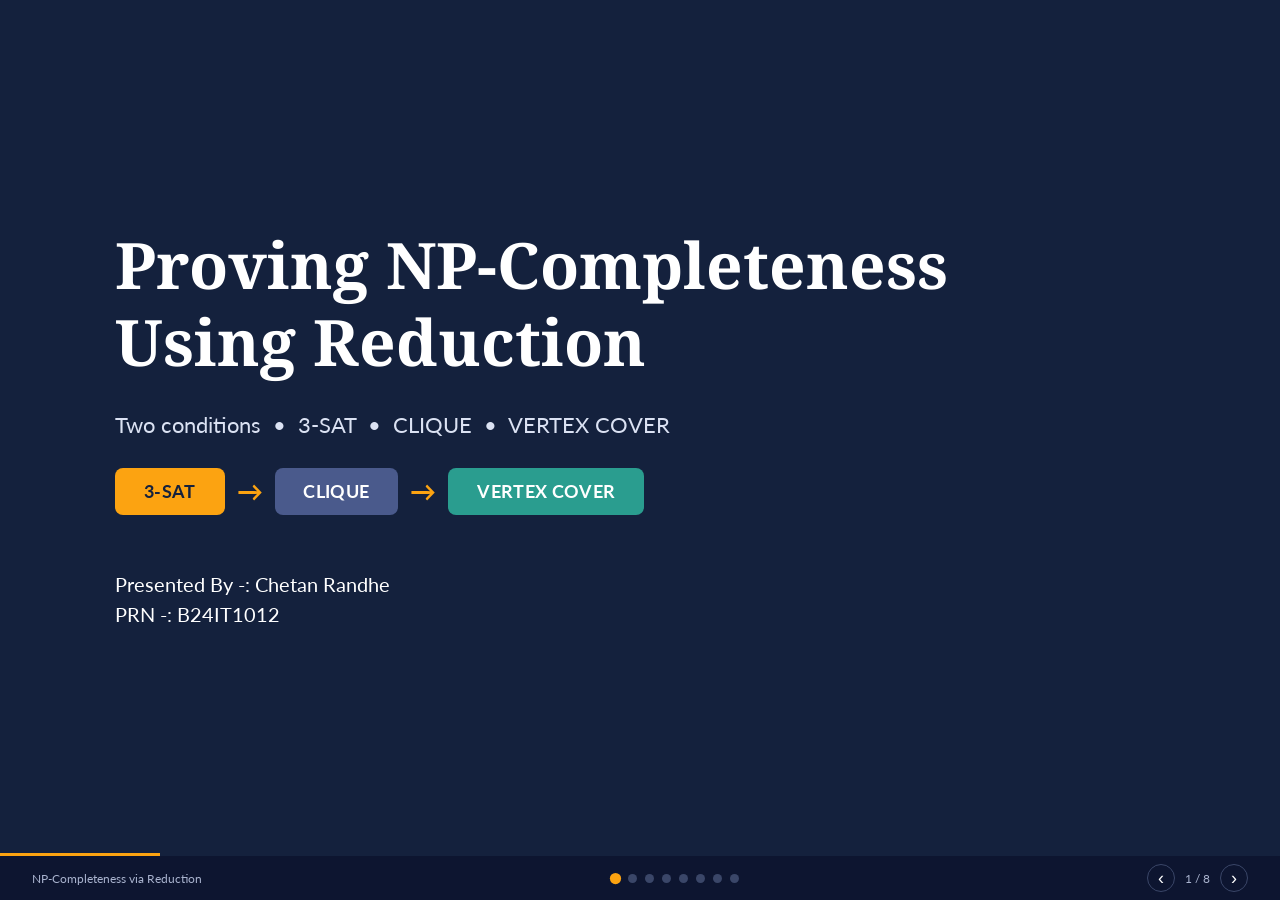
==== index.html @ fbadd4e4 "msg" ====
<!DOCTYPE html>
<html lang="en">
<head>
  <meta charset="UTF-8">
  <meta name="viewport" content="width=device-width, initial-scale=1">
  <title>Proving NP-Completeness Using Reduction</title>
  <link rel="preconnect" href="https://fonts.googleapis.com">
  <link rel="preconnect" href="https://fonts.gstatic.com" crossorigin>
  <link href="https://fonts.googleapis.com/css2?family=Lato:wght@400;700&family=Noto+Serif:wght@700&display=swap" rel="stylesheet">
  <link rel="stylesheet" href="style.css">
</head>
<body>

<div id="deck">

  <!-- 1. Title -->
  <section class="slide dark title-slide active" data-title="Title">
    <h1 class="reveal">Proving NP-Completeness Using Reduction</h1>
    <p class="subtitle reveal">Two conditions &nbsp;•&nbsp; 3-SAT &nbsp;•&nbsp; CLIQUE &nbsp;•&nbsp; VERTEX COVER</p>
    <div class="chain reveal">
      <span class="node n-orange">3-SAT</span><span class="arrow">→</span>
      <span class="node n-slate">CLIQUE</span><span class="arrow">→</span>
      <span class="node n-teal">VERTEX COVER</span>
    </div>
    <p class="presenter reveal">Presented By -: Chetan Randhe<br>PRN -: B24IT1012</p>
  </section>

  <!-- 2. Basics -->
  <section class="slide" data-title="P, NP, NPC">
    <h2 class="reveal">The Basics: P, NP and NP-Complete</h2>
    <div class="cards three">
      <article class="card reveal">
        <span class="badge">P</span>
        <h3>P</h3>
        <p>Problems we can solve quickly (in polynomial time).</p>
        <em>Example: sorting a list</em>
      </article>
      <article class="card reveal">
        <span class="badge">NP</span>
        <h3>NP</h3>
        <p>Problems where a given answer can be checked quickly.</p>
        <em>Example: Sudoku, 3-SAT</em>
      </article>
      <article class="card card-dark reveal">
        <span class="badge badge-orange">NPC</span>
        <h3>NP-Complete</h3>
        <p>The hardest problems in NP. Solve one quickly and you can solve all of NP quickly.</p>
        <em class="orange">Example: CLIQUE</em>
      </article>
    </div>
    <div class="banner reveal"><strong>Every problem in P is also in NP.</strong> Whether P = NP is still an open question.</div>
  </section>

  <!-- 3. Two conditions -->
  <section class="slide" data-title="Two Conditions">
    <h2 class="reveal">Two Conditions for NP-Completeness</h2>
    <div class="equation reveal">
      <span class="pill p-navy">In NP</span><span class="op">+</span>
      <span class="pill p-navy">NP-Hard</span><span class="op">=</span>
      <span class="pill p-orange">NP-Complete</span>
    </div>
    <div class="cards two">
      <article class="card reveal">
        <div class="card-head"><span class="num">1</span><h3>Condition 1: It is in NP</h3></div>
        <p>A proposed answer (a certificate) can be checked in polynomial time.</p>
        <em>CLIQUE: check that the chosen vertices are all connected to each other.</em>
      </article>
      <article class="card reveal">
        <div class="card-head"><span class="num">2</span><h3>Condition 2: It is NP-Hard</h3></div>
        <p>Every problem in NP can be reduced to it in polynomial time.</p>
        <em>In practice: reduce one known NP-complete problem to it.</em>
      </article>
    </div>
  </section>

  <!-- 4. How to prove -->
  <section class="slide" data-title="How to Prove It">
    <h2 class="reveal">How to Prove It Using Reduction</h2>
    <div class="cards four">
      <article class="card reveal"><span class="num dark-num">1</span><h3>Show B is in NP</h3><p>Show a solution can be verified in polynomial time.</p></article>
      <article class="card reveal"><span class="num dark-num">2</span><h3>Pick a known problem A</h3><p>Choose a problem A already known to be NP-complete.</p></article>
      <article class="card reveal"><span class="num dark-num">3</span><h3>Build the reduction</h3><p>Convert any instance of A into an instance of B, in polynomial time.</p></article>
      <article class="card reveal"><span class="num dark-num">4</span><h3>Prove YES = YES</h3><p>A says YES exactly when B says YES.</p></article>
    </div>
    <div class="banner dark-banner reveal"><strong class="orange">Why it works:</strong> if B were easy, A would be easy too. But A is hard, so B must be hard.</div>
  </section>

  <!-- 5. 3-SAT -> CLIQUE -->
  <section class="slide" data-title="3-SAT → CLIQUE">
    <h2 class="reveal">Example 1: 3-SAT → CLIQUE</h2>
    <div class="split">
      <ol class="steps">
        <li class="reveal"><span class="num">1</span><p><strong>Make vertices.</strong> Every literal in every clause becomes a vertex.</p></li>
        <li class="reveal"><span class="num">2</span><p><strong>Add edges.</strong> Join two vertices if they are in different clauses and are not opposites (x and ¬x).</p></li>
        <li class="reveal"><span class="num">3</span><p><strong>Result.</strong> The formula is satisfiable exactly when the graph has a clique of size k (k = number of clauses).</p></li>
      </ol>
      <div class="panel reveal">
        <p class="formula">(x ∨ y ∨ z) ∧ (¬x ∨ y ∨ ¬z), so k = 2</p>
        <svg viewBox="0 0 360 290" class="graph" role="img" aria-label="Graph for the 3-SAT to CLIQUE reduction">
          <text x="80"  y="18" class="lbl">Clause 1</text>
          <text x="280" y="18" class="lbl">Clause 2</text>
          <!-- edges: different clauses, not opposites -->
          <g class="edges">
            <line class="edge" x1="80" y1="55"  x2="280" y2="145"/> <!-- x - y -->
            <line class="edge" x1="80" y1="55"  x2="280" y2="235"/> <!-- x - ¬z -->
            <line class="edge" x1="80" y1="145" x2="280" y2="55"/>  <!-- y - ¬x -->
            <line class="edge" x1="80" y1="145" x2="280" y2="235"/> <!-- y - ¬z -->
            <line class="edge" x1="80" y1="235" x2="280" y2="55"/>  <!-- z - ¬x -->
            <line class="edge" x1="80" y1="235" x2="280" y2="145"/> <!-- z - y -->
            <line class="edge hl" x1="80" y1="145" x2="280" y2="145"/> <!-- y - y -->
          </g>
          <g class="verts">
            <circle cx="80"  cy="55"  r="17" class="v"/><text x="80"  y="60"  class="vt">x</text>
            <circle cx="80"  cy="145" r="17" class="v vy"/><text x="80"  y="150" class="vt">y</text>
            <circle cx="80"  cy="235" r="17" class="v"/><text x="80"  y="240" class="vt">z</text>
            <circle cx="280" cy="55"  r="17" class="v"/><text x="280" y="60"  class="vt">¬x</text>
            <circle cx="280" cy="145" r="17" class="v vy"/><text x="280" y="150" class="vt">y</text>
            <circle cx="280" cy="235" r="17" class="v"/><text x="280" y="240" class="vt">¬z</text>
          </g>
        </svg>
        <p class="caption">The y–y edge is a 2-clique: set y = TRUE and both clauses are satisfied.</p>
      </div>
    </div>
  </section>

  <!-- 6. CLIQUE -> VERTEX COVER -->
  <section class="slide" data-title="CLIQUE → VERTEX COVER">
    <h2 class="reveal">Example 2: CLIQUE → VERTEX COVER</h2>
    <div class="split">
      <div class="left-col">
        <ol class="steps">
          <li class="reveal"><span class="num">1</span><p><strong>Start.</strong> Graph G with n vertices; we look for a clique of size k.</p></li>
          <li class="reveal"><span class="num">2</span><p><strong>Build G′.</strong> The complement: join two vertices exactly when G did not.</p></li>
          <li class="reveal"><span class="num">3</span><p><strong>Result.</strong> G has a k-clique exactly when G′ has a vertex cover of size n − k.</p></li>
        </ol>
        <div class="banner dark-banner reveal"><strong class="orange">Why:</strong> G′ has no edge inside the clique, so the other n − k vertices touch every edge.</div>
      </div>
      <div class="graphs reveal">
        <div class="panel">
          <h4>Graph G</h4>
          <svg viewBox="0 0 200 200" class="graph small" role="img" aria-label="Graph G">
            <g class="edges">
              <line class="edge hl" x1="50"  y1="50"  x2="150" y2="50"/>
              <line class="edge hl" x1="50"  y1="50"  x2="50"  y2="150"/>
              <line class="edge hl" x1="150" y1="50"  x2="50"  y2="150"/>
            </g>
            <circle cx="50"  cy="50"  r="16" class="v vy"/><text x="50"  y="55"  class="vt">A</text>
            <circle cx="150" cy="50"  r="16" class="v vy"/><text x="150" y="55"  class="vt">B</text>
            <circle cx="50"  cy="150" r="16" class="v vy"/><text x="50"  y="155" class="vt">C</text>
            <circle cx="150" cy="150" r="16" class="v"/><text x="150" y="155" class="vt">D</text>
          </svg>
          <p class="caption">Clique {A, B, C}<br>k = 3</p>
        </div>
        <div class="panel">
          <h4>Complement G′</h4>
          <svg viewBox="0 0 200 200" class="graph small" role="img" aria-label="Complement graph G prime">
            <g class="edges">
              <line class="edge" x1="150" y1="150" x2="50"  y2="50"/>
              <line class="edge" x1="150" y1="150" x2="150" y2="50"/>
              <line class="edge" x1="150" y1="150" x2="50"  y2="150"/>
            </g>
            <circle cx="50"  cy="50"  r="16" class="v"/><text x="50"  y="55"  class="vt">A</text>
            <circle cx="150" cy="50"  r="16" class="v"/><text x="150" y="55"  class="vt">B</text>
            <circle cx="50"  cy="150" r="16" class="v"/><text x="50"  y="155" class="vt">C</text>
            <circle cx="150" cy="150" r="16" class="v vy"/><text x="150" y="155" class="vt">D</text>
          </svg>
          <p class="caption">Vertex cover {D}<br>n − k = 4 − 3 = 1</p>
        </div>
      </div>
    </div>
  </section>

  <!-- 7. Takeaways -->
  <section class="slide dark" data-title="Key Takeaways">
    <h2 class="reveal">Key Takeaways</h2>
    <div class="chain big reveal">
      <span class="node n-gray">SAT</span><span class="arrow">→</span>
      <span class="node n-orange">3-SAT</span><span class="arrow">→</span>
      <span class="node n-slate">CLIQUE</span><span class="arrow">→</span>
      <span class="node n-teal">VERTEX COVER</span>
    </div>
    <p class="muted reveal">Each arrow means “reduces in polynomial time to”. SAT was the first NP-complete problem (Cook–Levin).</p>
    <div class="cards three">
      <article class="card card-navy reveal"><div class="card-head"><span class="num">1</span><h3>Check Condition 1</h3></div><p>Show a given solution can be verified quickly (it is in NP).</p></article>
      <article class="card card-navy reveal"><div class="card-head"><span class="num">2</span><h3>Reduce from a known problem</h3></div><p>Start from a known NP-complete problem such as 3-SAT.</p></article>
      <article class="card card-navy reveal"><div class="card-head"><span class="num">3</span><h3>Keep the answers matching</h3></div><p>The conversion must be fast, and YES must map to YES, NO to NO.</p></article>
    </div>
  </section>

  <!-- 8. Thank You -->
  <section class="slide dark thank-you-slide" data-title="Thank You">
    <div class="thank-you-container">
      <div class="thank-you-header">
        <span class="badge badge-orange reveal">Questions &amp; Discussion</span>
        <h1 class="reveal">Thank You!</h1>
        <p class="subtitle reveal">Any questions on NP-Completeness, Reductions, or Complexity Classes?</p>
      </div>

      <div class="cards two thank-you-cards">
        <article class="card card-navy reveal">
          <div class="card-head">
            <span class="num">✓</span>
            <h3>Summary of Reductions</h3>
          </div>
          <p>We demonstrated polynomial-time reductions establishing hardness across problems:</p>
          <div class="chain reveal thank-you-chain">
            <span class="node n-orange">3-SAT</span><span class="arrow">→</span>
            <span class="node n-slate">CLIQUE</span><span class="arrow">→</span>
            <span class="node n-teal">VERTEX COVER</span>
          </div>
          <p class="caption muted" style="margin-top:4px;">Cook–Levin proved SAT is NP-Complete; subsequent reductions propagate NP-Completeness.</p>
        </article>

        <article class="card card-navy reveal">
          <div class="card-head">
            <span class="num dark-num">👤</span>
            <h3>Presenter Details</h3>
          </div>
          <div class="presenter-info">
            <p><strong>Chetan Randhe</strong></p>
            <p class="muted">PRN: <span class="highlight-text">B24IT1012</span></p>
            <p class="muted">Topic: <span class="highlight-text">Theory of Computation</span></p>
          </div>
          <div class="action-row">
            <button id="restart-btn" class="btn-restart" title="Go back to the first slide">
              <span>↺</span> Replay Presentation
            </button>
          </div>
        </article>
      </div>

      <div class="banner dark-banner thank-you-banner reveal">
        <strong class="orange">★ The Million-Dollar Question:</strong> Does <strong>P = NP</strong>? Unresolved since 1971 — proving or disproving it earns the Clay Mathematics Millennium Prize.
      </div>
    </div>
  </section>

</div>

<footer id="hud">
  <span class="foot-title">NP-Completeness via Reduction</span>
  <div id="dots"></div>
  <div class="controls">
    <button id="prev" aria-label="Previous slide">‹</button>
    <span id="counter">1 / 8</span>
    <button id="next" aria-label="Next slide">›</button>
  </div>
</footer>
<div id="progress"><i></i></div>

<script src="script.js"></script>
</body>
</html>
---- style.css ----
:root{
  --navy:#14213D; --ink:#1B1F2E; --orange:#FCA311; --slate:#4A5A8C;
  --teal:#2A9D8F; --gray:#6C757D; --paper:#FFFFFF; --mist:#EEF1F7; --line:#D9DEEA;
  --serif:'Noto Serif', Cambria, Georgia, serif;
  --sans:'Lato', Calibri, Arial, sans-serif;
}
*{box-sizing:border-box;margin:0;padding:0}
html,body{height:100%;overflow:hidden;background:#0d1530;font-family:var(--sans);color:var(--ink)}

/* ---------- Deck ---------- */
#deck{position:fixed;inset:0 0 44px 0}
.slide{
  position:absolute;inset:0;padding:clamp(20px,4.5vh,56px) clamp(20px,6vw,96px);
  display:flex;flex-direction:column;justify-content:center;gap:clamp(14px,3vh,30px);
  background:var(--paper);overflow-y:auto;
  opacity:0;visibility:hidden;transform:translateX(24px);
  transition:opacity .45s ease, transform .45s ease, visibility 0s .45s;
}
.slide.active{opacity:1;visibility:visible;transform:none;transition:opacity .45s ease, transform .45s ease}
.slide.past{transform:translateX(-24px)}
.slide.dark{background:var(--navy);color:#fff}

h1,h2,h3,h4{font-family:var(--serif);color:var(--navy);line-height:1.2}
.dark h1,.dark h2,.dark h3{color:#fff}
h2{font-size:clamp(24px,4vw,40px)}
h3{font-size:clamp(15px,1.7vw,20px);font-family:var(--sans);font-weight:700}
p{font-size:clamp(13px,1.5vw,18px);line-height:1.5}
em{font-size:clamp(12px,1.3vw,16px);color:var(--gray)}
.orange{color:var(--orange)!important}
.muted{color:#aab4cf;font-size:clamp(12px,1.3vw,16px)}

/* ---------- Title slide ---------- */
.title-slide{justify-content:center;padding-left:clamp(24px,9vw,140px)}
.title-slide h1{font-size:clamp(30px,5.4vw,64px);color:#fff;max-width:14em}
.subtitle{color:#dbe2f3;font-size:clamp(14px,1.8vw,22px)}
.presenter{margin-top:clamp(8px,3vh,36px);font-size:clamp(14px,1.6vw,20px);color:#fff}

/* ---------- Chain (flow chart) ---------- */
.chain{display:flex;align-items:center;flex-wrap:wrap;gap:12px}
.node{
  padding:.7em 1.6em;border-radius:8px;font-weight:700;color:#fff;
  font-size:clamp(13px,1.5vw,18px);letter-spacing:.02em;
  animation:nodeGlow 6s ease-in-out infinite;
}
.n-orange{background:var(--orange);color:var(--navy)}
.n-slate{background:var(--slate)}
.n-teal{background:var(--teal)}
.n-gray{background:#8d97a8;color:var(--navy)}
.chain .node:nth-of-type(2){animation-delay:2s}
.chain .node:nth-of-type(3){animation-delay:4s}
.chain .node:nth-of-type(4){animation-delay:6s}
.arrow{color:var(--orange);font-size:1.6em;font-weight:700;display:inline-block;animation:arrowNudge 2.4s ease-in-out infinite}
.chain.big .node{padding:.8em 2em}
@keyframes nodeGlow{0%,70%,100%{box-shadow:0 0 0 0 rgba(252,163,17,0)}85%{box-shadow:0 0 0 6px rgba(252,163,17,.28)}}
@keyframes arrowNudge{0%,100%{transform:translateX(0)}50%{transform:translateX(5px)}}

/* ---------- Cards ---------- */
.cards{display:grid;gap:clamp(12px,1.8vw,24px)}
.cards.three{grid-template-columns:repeat(3,1fr)}
.cards.two{grid-template-columns:repeat(2,1fr)}
.cards.four{grid-template-columns:repeat(4,1fr)}
.card{
  background:var(--mist);border-radius:12px;padding:clamp(14px,2vw,26px);
  display:flex;flex-direction:column;gap:10px;box-shadow:0 2px 6px rgba(20,33,61,.08);
}
.card-dark{background:var(--navy);color:#fff}
.card-dark h3{color:#fff}.card-dark em{color:var(--orange)}
.card-navy{background:#1F3159;color:#fff}
.card-navy h3{color:#fff}
.card-head{display:flex;align-items:center;gap:12px}
.badge,.num{
  flex:none;display:inline-grid;place-items:center;border-radius:50%;
  background:var(--navy);color:#fff;font-weight:700;
  width:clamp(34px,3.4vw,44px);height:clamp(34px,3.4vw,44px);font-size:clamp(12px,1.3vw,16px)
}
.badge-orange,.num{background:var(--orange);color:var(--navy)}
.dark-num{background:var(--navy);color:#fff}
.banner{
  background:var(--mist);border-radius:10px;padding:clamp(12px,1.8vw,20px) clamp(14px,2vw,26px);
  font-size:clamp(13px,1.5vw,18px);line-height:1.5
}
.dark-banner{background:var(--navy);color:#fff}

/* ---------- Equation ---------- */
.equation{display:flex;align-items:center;justify-content:center;flex-wrap:wrap;gap:clamp(8px,1.6vw,20px)}
.pill{padding:.7em 2em;border-radius:8px;font-weight:700;font-size:clamp(14px,1.8vw,22px)}
.p-navy{background:var(--navy);color:#fff}
.p-orange{background:var(--orange);color:var(--navy)}
.op{color:var(--orange);font-size:clamp(22px,3vw,36px);font-weight:700}

/* ---------- Split layout / steps ---------- */
.split{display:grid;grid-template-columns:1fr 1.05fr;gap:clamp(16px,3vw,44px);align-items:center}
.left-col{display:flex;flex-direction:column;gap:clamp(12px,2.4vh,22px)}
.steps{list-style:none;display:flex;flex-direction:column;gap:clamp(14px,3vh,28px)}
.steps li{display:flex;gap:14px;align-items:flex-start}
.steps p strong{color:var(--navy)}

/* ---------- Panels & graphs ---------- */
.panel{background:var(--mist);border-radius:12px;padding:clamp(12px,1.6vw,20px);text-align:center;box-shadow:0 2px 6px rgba(20,33,61,.08)}
.panel h4{font-size:clamp(14px,1.6vw,19px);margin-bottom:6px}
.formula{font-weight:700;color:var(--navy);margin-bottom:6px;font-size:clamp(12px,1.35vw,16px)}
.caption{font-size:clamp(11px,1.2vw,14px);color:var(--ink);margin-top:6px}
.graphs{display:grid;grid-template-columns:1fr 1fr;gap:clamp(10px,1.6vw,20px)}
.graph{width:100%;height:auto;max-height:42vh}
.graph.small{max-height:30vh}
.lbl{fill:var(--gray);font-size:13px;text-anchor:middle;font-family:var(--sans)}
.vt{fill:#fff;font-size:15px;font-weight:700;text-anchor:middle;font-family:var(--sans)}
.v{fill:var(--navy)}
.v.vy{fill:var(--orange)}
.vy + .vt{fill:var(--navy)}
.edge{stroke:#9aa5bd;stroke-width:1.6;fill:none}
.edge.hl{stroke:var(--orange);stroke-width:3.2}

/* Graph animation: edges draw once when a slide becomes active, then the key edge softly pulses */
.edge{stroke-dasharray:var(--len,400);stroke-dashoffset:var(--len,400)}
.slide.active .edge{animation:drawEdge .9s ease forwards;animation-delay:calc(.35s + var(--i,0) * .1s)}
.slide.active .edge.hl{animation:drawEdge .9s ease forwards, pulseEdge 3s ease-in-out 1.8s infinite;animation-delay:calc(.35s + var(--i,0) * .1s), 1.8s}
@keyframes drawEdge{to{stroke-dashoffset:0}}
@keyframes pulseEdge{0%,100%{opacity:1}50%{opacity:.55}}
.v{transform-box:fill-box;transform-origin:center}
.slide.active .v.vy{animation:vtxPulse 3s ease-in-out 1.8s infinite}
@keyframes vtxPulse{0%,100%{transform:scale(1)}50%{transform:scale(1.1)}}

/* ---------- Reveal animation ---------- */
.reveal{opacity:0;transform:translateY(12px)}
.slide.active .reveal{animation:rise .55s ease forwards;animation-delay:calc(.12s + var(--r,0) * .1s)}
@keyframes rise{to{opacity:1;transform:none}}

/* ---------- HUD ---------- */
#hud{
  position:fixed;left:0;right:0;bottom:0;height:44px;display:flex;align-items:center;justify-content:space-between;
  padding:0 clamp(12px,3vw,32px);background:#0d1530;color:#aab4cf;font-size:12px;z-index:10
}
#dots{display:flex;gap:8px}
#dots button{width:9px;height:9px;border-radius:50%;border:0;background:#3a4668;cursor:pointer;padding:0;transition:background .2s,transform .2s}
#dots button.on{background:var(--orange);transform:scale(1.25)}
.controls{display:flex;align-items:center;gap:10px}
.controls button{
  width:28px;height:28px;border-radius:50%;border:1px solid #3a4668;background:transparent;color:#fff;
  font-size:18px;line-height:1;cursor:pointer;transition:background .2s
}
.controls button:hover{background:#26335a}
#progress{position:fixed;left:0;right:0;bottom:44px;height:3px;background:transparent;z-index:11}
#progress i{display:block;height:100%;width:0;background:var(--orange);transition:width .4s ease}

/* ---------- Thank You slide ---------- */
.thank-you-slide {
  justify-content: center;
}
.thank-you-container {
  display: flex;
  flex-direction: column;
  gap: clamp(14px, 2.5vh, 26px);
  max-width: 1040px;
  width: 100%;
  margin: 0 auto;
}
.thank-you-header {
  display: flex;
  flex-direction: column;
  gap: 8px;
}
.thank-you-header .badge {
  width: auto;
  height: auto;
  border-radius: 999px;
  padding: 6px 16px;
  font-size: clamp(11px, 1.1vw, 13px);
  letter-spacing: .06em;
  text-transform: uppercase;
  font-family: var(--sans);
  align-self: flex-start;
}
.thank-you-header h1 {
  font-size: clamp(34px, 5.5vw, 64px);
  color: #fff;
  line-height: 1.1;
}
.thank-you-chain {
  margin: 6px 0;
}
.thank-you-chain .node {
  padding: .45em 1.2em;
  font-size: clamp(12px, 1.2vw, 15px);
}
.thank-you-chain .arrow {
  font-size: 1.2em;
}
.presenter-info {
  display: flex;
  flex-direction: column;
  gap: 6px;
  margin-top: 4px;
}
.highlight-text {
  color: #fff;
  font-weight: 700;
}
.action-row {
  margin-top: auto;
  padding-top: 10px;
}
.btn-restart {
  background: var(--orange);
  color: var(--navy);
  border: none;
  border-radius: 8px;
  padding: 10px 22px;
  font-size: clamp(13px, 1.3vw, 15px);
  font-weight: 700;
  font-family: var(--sans);
  cursor: pointer;
  display: inline-flex;
  align-items: center;
  gap: 8px;
  transition: transform .2s ease, background .2s ease, box-shadow .2s ease;
}
.btn-restart:hover {
  background: #ffb833;
  transform: translateY(-2px);
  box-shadow: 0 4px 14px rgba(252, 163, 17, .38);
}
.btn-restart:active {
  transform: translateY(0);
}
.thank-you-banner {
  border: 1px solid rgba(252, 163, 17, .3);
  background: #172442;
}

/* ---------- Responsive ---------- */
@media (max-width:860px){
  .cards.three,.cards.two,.split{grid-template-columns:1fr}
  .cards.four{grid-template-columns:1fr 1fr}
  .foot-title{display:none}
  #hud{justify-content:space-between}
}
@media (max-width:520px){
  .cards.four,.graphs{grid-template-columns:1fr}
}

/* ---------- Reduced motion ---------- */
@media (prefers-reduced-motion:reduce){
  *,*::before,*::after{animation:none!important;transition:none!important}
  .reveal{opacity:1;transform:none}
  .edge{stroke-dashoffset:0}
}
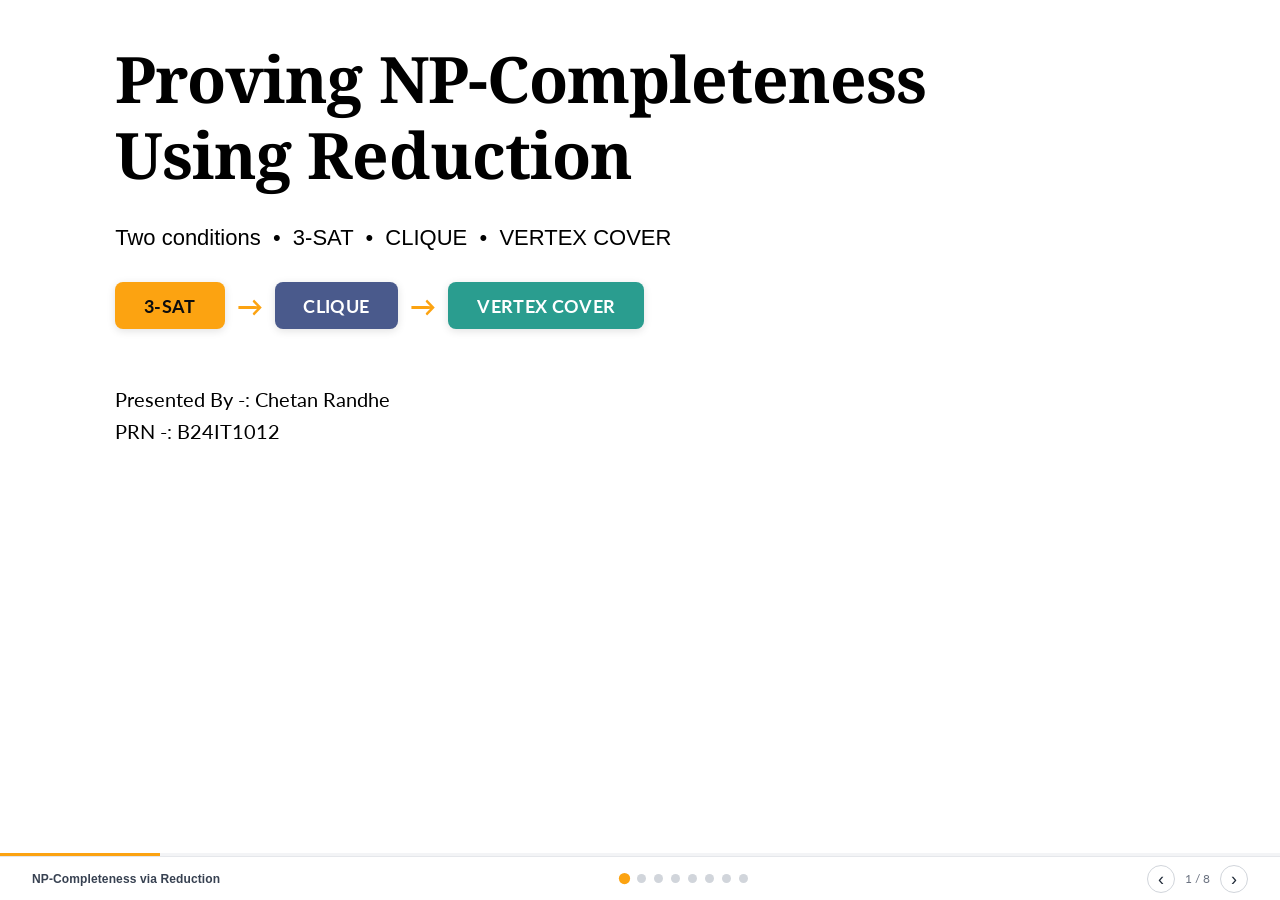
==== commit 98fbf104: "msg" ====
--- a/index.html
+++ b/index.html
@@ -14,7 +14,7 @@
 <div id="deck">
 
   <!-- 1. Title -->
-  <section class="slide dark title-slide active" data-title="Title">
+  <section class="slide title-slide active" data-title="Title">
     <h1 class="reveal">Proving NP-Completeness Using Reduction</h1>
     <p class="subtitle reveal">Two conditions &nbsp;•&nbsp; 3-SAT &nbsp;•&nbsp; CLIQUE &nbsp;•&nbsp; VERTEX COVER</p>
     <div class="chain reveal">
@@ -171,7 +171,7 @@
   </section>
 
   <!-- 7. Takeaways -->
-  <section class="slide dark" data-title="Key Takeaways">
+  <section class="slide" data-title="Key Takeaways">
     <h2 class="reveal">Key Takeaways</h2>
     <div class="chain big reveal">
       <span class="node n-gray">SAT</span><span class="arrow">→</span>
@@ -181,58 +181,15 @@
     </div>
     <p class="muted reveal">Each arrow means “reduces in polynomial time to”. SAT was the first NP-complete problem (Cook–Levin).</p>
     <div class="cards three">
-      <article class="card card-navy reveal"><div class="card-head"><span class="num">1</span><h3>Check Condition 1</h3></div><p>Show a given solution can be verified quickly (it is in NP).</p></article>
-      <article class="card card-navy reveal"><div class="card-head"><span class="num">2</span><h3>Reduce from a known problem</h3></div><p>Start from a known NP-complete problem such as 3-SAT.</p></article>
-      <article class="card card-navy reveal"><div class="card-head"><span class="num">3</span><h3>Keep the answers matching</h3></div><p>The conversion must be fast, and YES must map to YES, NO to NO.</p></article>
+      <article class="card reveal"><div class="card-head"><span class="num dark-num">1</span><h3>Check Condition 1</h3></div><p>Show a given solution can be verified quickly (it is in NP).</p></article>
+      <article class="card reveal"><div class="card-head"><span class="num dark-num">2</span><h3>Reduce from a known problem</h3></div><p>Start from a known NP-complete problem such as 3-SAT.</p></article>
+      <article class="card reveal"><div class="card-head"><span class="num dark-num">3</span><h3>Keep the answers matching</h3></div><p>The conversion must be fast, and YES must map to YES, NO to NO.</p></article>
     </div>
   </section>
 
   <!-- 8. Thank You -->
-  <section class="slide dark thank-you-slide" data-title="Thank You">
-    <div class="thank-you-container">
-      <div class="thank-you-header">
-        <span class="badge badge-orange reveal">Questions &amp; Discussion</span>
-        <h1 class="reveal">Thank You!</h1>
-        <p class="subtitle reveal">Any questions on NP-Completeness, Reductions, or Complexity Classes?</p>
-      </div>
-
-      <div class="cards two thank-you-cards">
-        <article class="card card-navy reveal">
-          <div class="card-head">
-            <span class="num">✓</span>
-            <h3>Summary of Reductions</h3>
-          </div>
-          <p>We demonstrated polynomial-time reductions establishing hardness across problems:</p>
-          <div class="chain reveal thank-you-chain">
-            <span class="node n-orange">3-SAT</span><span class="arrow">→</span>
-            <span class="node n-slate">CLIQUE</span><span class="arrow">→</span>
-            <span class="node n-teal">VERTEX COVER</span>
-          </div>
-          <p class="caption muted" style="margin-top:4px;">Cook–Levin proved SAT is NP-Complete; subsequent reductions propagate NP-Completeness.</p>
-        </article>
-
-        <article class="card card-navy reveal">
-          <div class="card-head">
-            <span class="num dark-num">👤</span>
-            <h3>Presenter Details</h3>
-          </div>
-          <div class="presenter-info">
-            <p><strong>Chetan Randhe</strong></p>
-            <p class="muted">PRN: <span class="highlight-text">B24IT1012</span></p>
-            <p class="muted">Topic: <span class="highlight-text">Theory of Computation</span></p>
-          </div>
-          <div class="action-row">
-            <button id="restart-btn" class="btn-restart" title="Go back to the first slide">
-              <span>↺</span> Replay Presentation
-            </button>
-          </div>
-        </article>
-      </div>
-
-      <div class="banner dark-banner thank-you-banner reveal">
-        <strong class="orange">★ The Million-Dollar Question:</strong> Does <strong>P = NP</strong>? Unresolved since 1971 — proving or disproving it earns the Clay Mathematics Millennium Prize.
-      </div>
-    </div>
+  <section class="slide thank-you-slide" data-title="Thank You">
+    <h1 class="reveal thank-you-title">Thank You</h1>
   </section>
 
 </div>
--- a/style.css
+++ b/style.css
@@ -1,247 +1,514 @@
 :root{
-  --navy:#14213D; --ink:#1B1F2E; --orange:#FCA311; --slate:#4A5A8C;
-  --teal:#2A9D8F; --gray:#6C757D; --paper:#FFFFFF; --mist:#EEF1F7; --line:#D9DEEA;
-  --serif:'Noto Serif', Cambria, Georgia, serif;
-  --sans:'Lato', Calibri, Arial, sans-serif;
-}
-*{box-sizing:border-box;margin:0;padding:0}
-html,body{height:100%;overflow:hidden;background:#0d1530;font-family:var(--sans);color:var(--ink)}
+  /* Black & White Core Palette - Majority White */
+  --black: #0c0d0e;
+  --black-slide: #101114;
+  --black-card: #18191d;
+  --border-dark: #27282e;
+  --border-light: #e5e7eb;
+  
+  --ink: #111827;
+  --ink-secondary: #4b5563;
+  --gray: #6b7280;
+  --paper: #ffffff;
+  --mist: #f8f9fa;
+  --line: #e5e7eb;
+  
+  /* Semantic Colors Preserved Where Needed */
+  --orange: #FCA311;
+  --slate: #4A5A8C;
+  --teal: #2A9D8F;
+  --gray-node: #64748b;
+  
+  /* Typography */
+  --serif: 'Noto Serif', Cambria, Georgia, serif;
+  --sans: 'Lato', Calibri, Arial, sans-serif;
+}
+
+* { box-sizing: border-box; margin: 0; padding: 0; }
+html, body {
+  height: 100%;
+  overflow: hidden;
+  background: var(--paper);
+  font-family: var(--sans);
+  color: var(--ink);
+  -webkit-font-smoothing: antialiased;
+}
 
 /* ---------- Deck ---------- */
-#deck{position:fixed;inset:0 0 44px 0}
-.slide{
-  position:absolute;inset:0;padding:clamp(20px,4.5vh,56px) clamp(20px,6vw,96px);
-  display:flex;flex-direction:column;justify-content:center;gap:clamp(14px,3vh,30px);
-  background:var(--paper);overflow-y:auto;
-  opacity:0;visibility:hidden;transform:translateX(24px);
-  transition:opacity .45s ease, transform .45s ease, visibility 0s .45s;
-}
-.slide.active{opacity:1;visibility:visible;transform:none;transition:opacity .45s ease, transform .45s ease}
-.slide.past{transform:translateX(-24px)}
-.slide.dark{background:var(--navy);color:#fff}
-
-h1,h2,h3,h4{font-family:var(--serif);color:var(--navy);line-height:1.2}
-.dark h1,.dark h2,.dark h3{color:#fff}
-h2{font-size:clamp(24px,4vw,40px)}
-h3{font-size:clamp(15px,1.7vw,20px);font-family:var(--sans);font-weight:700}
-p{font-size:clamp(13px,1.5vw,18px);line-height:1.5}
-em{font-size:clamp(12px,1.3vw,16px);color:var(--gray)}
-.orange{color:var(--orange)!important}
-.muted{color:#aab4cf;font-size:clamp(12px,1.3vw,16px)}
+#deck { position: fixed; inset: 0 0 44px 0; }
+.slide {
+  position: absolute;
+  inset: 0;
+  padding: clamp(20px, 4.5vh, 56px) clamp(20px, 6vw, 96px);
+  display: flex;
+  flex-direction: column;
+  justify-content: center;
+  gap: clamp(14px, 3vh, 30px);
+  background: var(--paper);
+  overflow-y: auto;
+  opacity: 0;
+  visibility: hidden;
+  transform: translateX(24px);
+  transition: opacity .45s ease, transform .45s ease, visibility 0s .45s;
+}
+.slide.active {
+  opacity: 1;
+  visibility: visible;
+  transform: none;
+  transition: opacity .45s ease, transform .45s ease;
+}
+.slide.past { transform: translateX(-24px); }
+.slide.dark {
+  background: var(--black-slide);
+  color: #f4f4f5;
+}
+
+h1, h2, h3, h4 {
+  font-family: var(--serif);
+  color: var(--black);
+  line-height: 1.2;
+}
+.dark h1, .dark h2, .dark h3 { color: #ffffff; }
+h2 {
+  font-size: clamp(24px, 4vw, 40px);
+  letter-spacing: -0.01em;
+}
+h3 {
+  font-size: clamp(15px, 1.7vw, 20px);
+  font-family: var(--sans);
+  font-weight: 700;
+}
+p {
+  font-size: clamp(13px, 1.5vw, 18px);
+  line-height: 1.55;
+  color: #27272a;
+}
+.dark p { color: #d4d4d8; }
+em {
+  font-size: clamp(12px, 1.3vw, 16px);
+  color: var(--gray);
+}
+.orange { color: var(--orange) !important; }
+.muted { color: #6b7280; font-size: clamp(12px, 1.3vw, 16px); }
 
 /* ---------- Title slide ---------- */
-.title-slide{justify-content:center;padding-left:clamp(24px,9vw,140px)}
-.title-slide h1{font-size:clamp(30px,5.4vw,64px);color:#fff;max-width:14em}
-.subtitle{color:#dbe2f3;font-size:clamp(14px,1.8vw,22px)}
-.presenter{margin-top:clamp(8px,3vh,36px);font-size:clamp(14px,1.6vw,20px);color:#fff}
+.title-slide {
+  justify-content: center;
+  padding-left: clamp(24px, 9vw, 140px);
+  position: relative;
+  background: var(--paper);
+}
+.title-slide h1 {
+  font-size: clamp(30px, 5.4vw, 64px);
+  color: #000000;
+  max-width: 14em;
+  letter-spacing: -0.015em;
+}
+.subtitle {
+  color: #000000;
+  font-size: clamp(14px, 1.8vw, 22px);
+  font-weight: 500;
+}
+.presenter {
+  margin-top: clamp(8px, 3vh, 36px);
+  font-size: clamp(14px, 1.6vw, 20px);
+  color: #000000;
+  line-height: 1.6;
+}
 
 /* ---------- Chain (flow chart) ---------- */
-.chain{display:flex;align-items:center;flex-wrap:wrap;gap:12px}
-.node{
-  padding:.7em 1.6em;border-radius:8px;font-weight:700;color:#fff;
-  font-size:clamp(13px,1.5vw,18px);letter-spacing:.02em;
-  animation:nodeGlow 6s ease-in-out infinite;
-}
-.n-orange{background:var(--orange);color:var(--navy)}
-.n-slate{background:var(--slate)}
-.n-teal{background:var(--teal)}
-.n-gray{background:#8d97a8;color:var(--navy)}
-.chain .node:nth-of-type(2){animation-delay:2s}
-.chain .node:nth-of-type(3){animation-delay:4s}
-.chain .node:nth-of-type(4){animation-delay:6s}
-.arrow{color:var(--orange);font-size:1.6em;font-weight:700;display:inline-block;animation:arrowNudge 2.4s ease-in-out infinite}
-.chain.big .node{padding:.8em 2em}
-@keyframes nodeGlow{0%,70%,100%{box-shadow:0 0 0 0 rgba(252,163,17,0)}85%{box-shadow:0 0 0 6px rgba(252,163,17,.28)}}
-@keyframes arrowNudge{0%,100%{transform:translateX(0)}50%{transform:translateX(5px)}}
+.chain {
+  display: flex;
+  align-items: center;
+  flex-wrap: wrap;
+  gap: 12px;
+}
+.node {
+  padding: .7em 1.6em;
+  border-radius: 8px;
+  font-weight: 700;
+  color: #ffffff;
+  font-size: clamp(13px, 1.5vw, 18px);
+  letter-spacing: .02em;
+  animation: nodeGlow 6s ease-in-out infinite;
+  box-shadow: 0 2px 8px rgba(0, 0, 0, 0.12);
+}
+.n-orange { background: var(--orange); color: #0c0d0e; }
+.n-slate { background: var(--slate); color: #ffffff; }
+.n-teal { background: var(--teal); color: #ffffff; }
+.n-gray { background: var(--gray-node); color: #ffffff; }
+.chain .node:nth-of-type(2) { animation-delay: 2s; }
+.chain .node:nth-of-type(3) { animation-delay: 4s; }
+.chain .node:nth-of-type(4) { animation-delay: 6s; }
+.arrow {
+  color: var(--orange);
+  font-size: 1.6em;
+  font-weight: 700;
+  display: inline-block;
+  animation: arrowNudge 2.4s ease-in-out infinite;
+}
+.chain.big .node { padding: .8em 2em; }
+@keyframes nodeGlow {
+  0%, 70%, 100% { box-shadow: 0 0 0 0 rgba(252, 163, 17, 0); }
+  85% { box-shadow: 0 0 0 6px rgba(252, 163, 17, .32); }
+}
+@keyframes arrowNudge {
+  0%, 100% { transform: translateX(0); }
+  50% { transform: translateX(5px); }
+}
 
 /* ---------- Cards ---------- */
-.cards{display:grid;gap:clamp(12px,1.8vw,24px)}
-.cards.three{grid-template-columns:repeat(3,1fr)}
-.cards.two{grid-template-columns:repeat(2,1fr)}
-.cards.four{grid-template-columns:repeat(4,1fr)}
-.card{
-  background:var(--mist);border-radius:12px;padding:clamp(14px,2vw,26px);
-  display:flex;flex-direction:column;gap:10px;box-shadow:0 2px 6px rgba(20,33,61,.08);
-}
-.card-dark{background:var(--navy);color:#fff}
-.card-dark h3{color:#fff}.card-dark em{color:var(--orange)}
-.card-navy{background:#1F3159;color:#fff}
-.card-navy h3{color:#fff}
-.card-head{display:flex;align-items:center;gap:12px}
-.badge,.num{
-  flex:none;display:inline-grid;place-items:center;border-radius:50%;
-  background:var(--navy);color:#fff;font-weight:700;
-  width:clamp(34px,3.4vw,44px);height:clamp(34px,3.4vw,44px);font-size:clamp(12px,1.3vw,16px)
-}
-.badge-orange,.num{background:var(--orange);color:var(--navy)}
-.dark-num{background:var(--navy);color:#fff}
-.banner{
-  background:var(--mist);border-radius:10px;padding:clamp(12px,1.8vw,20px) clamp(14px,2vw,26px);
-  font-size:clamp(13px,1.5vw,18px);line-height:1.5
-}
-.dark-banner{background:var(--navy);color:#fff}
+.cards {
+  display: grid;
+  gap: clamp(12px, 1.8vw, 24px);
+}
+.cards.three { grid-template-columns: repeat(3, 1fr); }
+.cards.two { grid-template-columns: repeat(2, 1fr); }
+.cards.four { grid-template-columns: repeat(4, 1fr); }
+.card {
+  background: var(--mist);
+  border: 1px solid var(--border-light);
+  border-radius: 12px;
+  padding: clamp(14px, 2vw, 26px);
+  display: flex;
+  flex-direction: column;
+  gap: 10px;
+  box-shadow: 0 1px 3px rgba(0, 0, 0, 0.04), 0 4px 12px rgba(0, 0, 0, 0.02);
+  transition: transform .2s ease, box-shadow .2s ease, border-color .2s ease;
+}
+.card:hover {
+  transform: translateY(-2px);
+  box-shadow: 0 6px 16px rgba(0, 0, 0, 0.06);
+  border-color: #d1d5db;
+}
+.card-dark {
+  background: #ffffff;
+  border: 2px solid var(--orange);
+  color: var(--ink);
+  box-shadow: 0 0 16px rgba(252, 163, 17, 0.32), 0 2px 8px rgba(0, 0, 0, 0.04);
+}
+.card-dark h3 { color: var(--black); }
+.card-dark p { color: #27272a; }
+.card-dark em { color: var(--orange); font-weight: 700; }
+.card-dark:hover {
+  transform: translateY(-2px);
+  border-color: var(--orange);
+  box-shadow: 0 0 24px rgba(252, 163, 17, 0.45), 0 4px 12px rgba(0, 0, 0, 0.06);
+}
+.card-navy {
+  background: var(--mist);
+  border: 1px solid var(--border-light);
+  color: var(--ink);
+}
+.card-navy h3 { color: var(--black); }
+.card-navy p { color: #374151; }
+.card-navy:hover {
+  border-color: #d1d5db;
+}
+.card-head {
+  display: flex;
+  align-items: center;
+  gap: 12px;
+}
+.badge, .num {
+  flex: none;
+  display: inline-grid;
+  place-items: center;
+  border-radius: 50%;
+  background: var(--black);
+  color: #ffffff;
+  font-weight: 700;
+  width: clamp(34px, 3.4vw, 44px);
+  height: clamp(34px, 3.4vw, 44px);
+  font-size: clamp(12px, 1.3vw, 16px);
+  box-shadow: 0 2px 4px rgba(0, 0, 0, 0.08);
+}
+.badge-orange {
+  background: var(--orange);
+  color: #0c0d0e;
+  box-shadow: 0 2px 6px rgba(252, 163, 17, 0.35);
+}
+.num {
+  background: var(--orange);
+  color: #0c0d0e;
+}
+.dark-num {
+  background: var(--black);
+  color: #ffffff;
+  border: 1px solid #27272a;
+}
+.banner {
+  background: var(--mist);
+  border: 1px solid var(--border-light);
+  border-radius: 10px;
+  padding: clamp(12px, 1.8vw, 20px) clamp(14px, 2vw, 26px);
+  font-size: clamp(13px, 1.5vw, 18px);
+  line-height: 1.5;
+  color: #1f2937;
+}
+.dark-banner {
+  background: var(--black-card);
+  border: 1px solid var(--border-dark);
+  color: #f4f4f5;
+}
 
 /* ---------- Equation ---------- */
-.equation{display:flex;align-items:center;justify-content:center;flex-wrap:wrap;gap:clamp(8px,1.6vw,20px)}
-.pill{padding:.7em 2em;border-radius:8px;font-weight:700;font-size:clamp(14px,1.8vw,22px)}
-.p-navy{background:var(--navy);color:#fff}
-.p-orange{background:var(--orange);color:var(--navy)}
-.op{color:var(--orange);font-size:clamp(22px,3vw,36px);font-weight:700}
+.equation {
+  display: flex;
+  align-items: center;
+  justify-content: center;
+  flex-wrap: wrap;
+  gap: clamp(8px, 1.6vw, 20px);
+}
+.pill {
+  padding: .7em 2em;
+  border-radius: 8px;
+  font-weight: 700;
+  font-size: clamp(14px, 1.8vw, 22px);
+  box-shadow: 0 2px 6px rgba(0, 0, 0, 0.08);
+}
+.p-navy {
+  background: var(--black);
+  color: #ffffff;
+  border: 1px solid #27272a;
+}
+.p-orange {
+  background: var(--orange);
+  color: #0c0d0e;
+  box-shadow: 0 4px 12px rgba(252, 163, 17, 0.28);
+}
+.op {
+  color: var(--orange);
+  font-size: clamp(22px, 3vw, 36px);
+  font-weight: 700;
+}
 
 /* ---------- Split layout / steps ---------- */
-.split{display:grid;grid-template-columns:1fr 1.05fr;gap:clamp(16px,3vw,44px);align-items:center}
-.left-col{display:flex;flex-direction:column;gap:clamp(12px,2.4vh,22px)}
-.steps{list-style:none;display:flex;flex-direction:column;gap:clamp(14px,3vh,28px)}
-.steps li{display:flex;gap:14px;align-items:flex-start}
-.steps p strong{color:var(--navy)}
+.split {
+  display: grid;
+  grid-template-columns: 1fr 1.05fr;
+  gap: clamp(16px, 3vw, 44px);
+  align-items: center;
+}
+.left-col {
+  display: flex;
+  flex-direction: column;
+  gap: clamp(12px, 2.4vh, 22px);
+}
+.steps {
+  list-style: none;
+  display: flex;
+  flex-direction: column;
+  gap: clamp(14px, 3vh, 28px);
+}
+.steps li {
+  display: flex;
+  gap: 14px;
+  align-items: flex-start;
+}
+.steps p strong { color: var(--black); }
 
 /* ---------- Panels & graphs ---------- */
-.panel{background:var(--mist);border-radius:12px;padding:clamp(12px,1.6vw,20px);text-align:center;box-shadow:0 2px 6px rgba(20,33,61,.08)}
-.panel h4{font-size:clamp(14px,1.6vw,19px);margin-bottom:6px}
-.formula{font-weight:700;color:var(--navy);margin-bottom:6px;font-size:clamp(12px,1.35vw,16px)}
-.caption{font-size:clamp(11px,1.2vw,14px);color:var(--ink);margin-top:6px}
-.graphs{display:grid;grid-template-columns:1fr 1fr;gap:clamp(10px,1.6vw,20px)}
-.graph{width:100%;height:auto;max-height:42vh}
-.graph.small{max-height:30vh}
-.lbl{fill:var(--gray);font-size:13px;text-anchor:middle;font-family:var(--sans)}
-.vt{fill:#fff;font-size:15px;font-weight:700;text-anchor:middle;font-family:var(--sans)}
-.v{fill:var(--navy)}
-.v.vy{fill:var(--orange)}
-.vy + .vt{fill:var(--navy)}
-.edge{stroke:#9aa5bd;stroke-width:1.6;fill:none}
-.edge.hl{stroke:var(--orange);stroke-width:3.2}
-
-/* Graph animation: edges draw once when a slide becomes active, then the key edge softly pulses */
-.edge{stroke-dasharray:var(--len,400);stroke-dashoffset:var(--len,400)}
-.slide.active .edge{animation:drawEdge .9s ease forwards;animation-delay:calc(.35s + var(--i,0) * .1s)}
-.slide.active .edge.hl{animation:drawEdge .9s ease forwards, pulseEdge 3s ease-in-out 1.8s infinite;animation-delay:calc(.35s + var(--i,0) * .1s), 1.8s}
-@keyframes drawEdge{to{stroke-dashoffset:0}}
-@keyframes pulseEdge{0%,100%{opacity:1}50%{opacity:.55}}
-.v{transform-box:fill-box;transform-origin:center}
-.slide.active .v.vy{animation:vtxPulse 3s ease-in-out 1.8s infinite}
-@keyframes vtxPulse{0%,100%{transform:scale(1)}50%{transform:scale(1.1)}}
+.panel {
+  background: var(--mist);
+  border: 1px solid var(--border-light);
+  border-radius: 12px;
+  padding: clamp(12px, 1.6vw, 20px);
+  text-align: center;
+  box-shadow: 0 2px 8px rgba(0, 0, 0, 0.04);
+}
+.panel h4 {
+  font-size: clamp(14px, 1.6vw, 19px);
+  margin-bottom: 6px;
+  color: var(--black);
+}
+.formula {
+  font-weight: 700;
+  color: var(--black);
+  margin-bottom: 6px;
+  font-size: clamp(12px, 1.35vw, 16px);
+  font-family: monospace;
+}
+.caption {
+  font-size: clamp(11px, 1.2vw, 14px);
+  color: #4b5563;
+  margin-top: 6px;
+}
+.graphs {
+  display: grid;
+  grid-template-columns: 1fr 1fr;
+  gap: clamp(10px, 1.6vw, 20px);
+}
+.graph {
+  width: 100%;
+  height: auto;
+  max-height: 42vh;
+}
+.graph.small { max-height: 30vh; }
+.lbl {
+  fill: #6b7280;
+  font-size: 13px;
+  text-anchor: middle;
+  font-family: var(--sans);
+  font-weight: 700;
+}
+.vt {
+  fill: #ffffff;
+  font-size: 15px;
+  font-weight: 700;
+  text-anchor: middle;
+  font-family: var(--sans);
+}
+.v { fill: var(--black); }
+.v.vy { fill: var(--orange); }
+.vy + .vt { fill: #0c0d0e; }
+.edge {
+  stroke: #9ca3af;
+  stroke-width: 1.6;
+  fill: none;
+}
+.edge.hl {
+  stroke: var(--orange);
+  stroke-width: 3.2;
+}
+
+/* Graph animation */
+.edge {
+  stroke-dasharray: var(--len, 400);
+  stroke-dashoffset: var(--len, 400);
+}
+.slide.active .edge {
+  animation: drawEdge .9s ease forwards;
+  animation-delay: calc(.35s + var(--i, 0) * .1s);
+}
+.slide.active .edge.hl {
+  animation: drawEdge .9s ease forwards, pulseEdge 3s ease-in-out 1.8s infinite;
+  animation-delay: calc(.35s + var(--i, 0) * .1s), 1.8s;
+}
+@keyframes drawEdge { to { stroke-dashoffset: 0; } }
+@keyframes pulseEdge {
+  0%, 100% { opacity: 1; }
+  50% { opacity: .55; }
+}
+.v { transform-box: fill-box; transform-origin: center; }
+.slide.active .v.vy { animation: vtxPulse 3s ease-in-out 1.8s infinite; }
+@keyframes vtxPulse {
+  0%, 100% { transform: scale(1); }
+  50% { transform: scale(1.1); }
+}
 
 /* ---------- Reveal animation ---------- */
-.reveal{opacity:0;transform:translateY(12px)}
-.slide.active .reveal{animation:rise .55s ease forwards;animation-delay:calc(.12s + var(--r,0) * .1s)}
-@keyframes rise{to{opacity:1;transform:none}}
-
-/* ---------- HUD ---------- */
-#hud{
-  position:fixed;left:0;right:0;bottom:0;height:44px;display:flex;align-items:center;justify-content:space-between;
-  padding:0 clamp(12px,3vw,32px);background:#0d1530;color:#aab4cf;font-size:12px;z-index:10
-}
-#dots{display:flex;gap:8px}
-#dots button{width:9px;height:9px;border-radius:50%;border:0;background:#3a4668;cursor:pointer;padding:0;transition:background .2s,transform .2s}
-#dots button.on{background:var(--orange);transform:scale(1.25)}
-.controls{display:flex;align-items:center;gap:10px}
-.controls button{
-  width:28px;height:28px;border-radius:50%;border:1px solid #3a4668;background:transparent;color:#fff;
-  font-size:18px;line-height:1;cursor:pointer;transition:background .2s
-}
-.controls button:hover{background:#26335a}
-#progress{position:fixed;left:0;right:0;bottom:44px;height:3px;background:transparent;z-index:11}
-#progress i{display:block;height:100%;width:0;background:var(--orange);transition:width .4s ease}
+.reveal {
+  opacity: 0;
+  transform: translateY(12px);
+}
+.slide.active .reveal {
+  animation: rise .55s ease forwards;
+  animation-delay: calc(.12s + var(--r, 0) * .1s);
+}
+@keyframes rise { to { opacity: 1; transform: none; } }
 
 /* ---------- Thank You slide ---------- */
 .thank-you-slide {
   justify-content: center;
-}
-.thank-you-container {
-  display: flex;
-  flex-direction: column;
-  gap: clamp(14px, 2.5vh, 26px);
-  max-width: 1040px;
-  width: 100%;
-  margin: 0 auto;
-}
-.thank-you-header {
-  display: flex;
-  flex-direction: column;
-  gap: 8px;
-}
-.thank-you-header .badge {
-  width: auto;
-  height: auto;
-  border-radius: 999px;
-  padding: 6px 16px;
-  font-size: clamp(11px, 1.1vw, 13px);
-  letter-spacing: .06em;
-  text-transform: uppercase;
-  font-family: var(--sans);
-  align-self: flex-start;
-}
-.thank-you-header h1 {
-  font-size: clamp(34px, 5.5vw, 64px);
-  color: #fff;
-  line-height: 1.1;
-}
-.thank-you-chain {
-  margin: 6px 0;
-}
-.thank-you-chain .node {
-  padding: .45em 1.2em;
-  font-size: clamp(12px, 1.2vw, 15px);
-}
-.thank-you-chain .arrow {
-  font-size: 1.2em;
-}
-.presenter-info {
-  display: flex;
-  flex-direction: column;
-  gap: 6px;
-  margin-top: 4px;
-}
-.highlight-text {
-  color: #fff;
-  font-weight: 700;
-}
-.action-row {
-  margin-top: auto;
-  padding-top: 10px;
-}
-.btn-restart {
+  align-items: center;
+  text-align: center;
+  background: var(--paper);
+}
+.thank-you-title {
+  font-size: clamp(52px, 10vw, 110px);
+  color: var(--black);
+  letter-spacing: -0.02em;
+  font-family: var(--serif);
+  font-weight: 700;
+}
+
+/* ---------- HUD ---------- */
+#hud {
+  position: fixed;
+  left: 0;
+  right: 0;
+  bottom: 0;
+  height: 44px;
+  display: flex;
+  align-items: center;
+  justify-content: space-between;
+  padding: 0 clamp(12px, 3vw, 32px);
+  background: #ffffff;
+  border-top: 1px solid #e5e7eb;
+  color: #6b7280;
+  font-size: 12px;
+  z-index: 10;
+}
+.foot-title {
+  color: #374151;
+  font-weight: 600;
+  letter-spacing: 0.01em;
+}
+#dots { display: flex; gap: 8px; }
+#dots button {
+  width: 9px;
+  height: 9px;
+  border-radius: 50%;
+  border: 0;
+  background: #d1d5db;
+  cursor: pointer;
+  padding: 0;
+  transition: background .2s, transform .2s;
+}
+#dots button:hover { background: #9ca3af; }
+#dots button.on {
   background: var(--orange);
-  color: var(--navy);
-  border: none;
-  border-radius: 8px;
-  padding: 10px 22px;
-  font-size: clamp(13px, 1.3vw, 15px);
-  font-weight: 700;
-  font-family: var(--sans);
+  transform: scale(1.25);
+}
+.controls { display: flex; align-items: center; gap: 10px; }
+.controls button {
+  width: 28px;
+  height: 28px;
+  border-radius: 50%;
+  border: 1px solid #d1d5db;
+  background: #ffffff;
+  color: #1f2937;
+  font-size: 18px;
+  line-height: 1;
   cursor: pointer;
-  display: inline-flex;
-  align-items: center;
-  gap: 8px;
-  transition: transform .2s ease, background .2s ease, box-shadow .2s ease;
-}
-.btn-restart:hover {
-  background: #ffb833;
-  transform: translateY(-2px);
-  box-shadow: 0 4px 14px rgba(252, 163, 17, .38);
-}
-.btn-restart:active {
-  transform: translateY(0);
-}
-.thank-you-banner {
-  border: 1px solid rgba(252, 163, 17, .3);
-  background: #172442;
+  transition: background .2s, border-color .2s;
+}
+.controls button:hover {
+  background: #f3f4f6;
+  border-color: #9ca3af;
+}
+#progress {
+  position: fixed;
+  left: 0;
+  right: 0;
+  bottom: 44px;
+  height: 3px;
+  background: #f3f4f6;
+  z-index: 11;
+}
+#progress i {
+  display: block;
+  height: 100%;
+  width: 0;
+  background: var(--orange);
+  transition: width .4s ease;
 }
 
 /* ---------- Responsive ---------- */
-@media (max-width:860px){
-  .cards.three,.cards.two,.split{grid-template-columns:1fr}
-  .cards.four{grid-template-columns:1fr 1fr}
-  .foot-title{display:none}
-  #hud{justify-content:space-between}
-}
-@media (max-width:520px){
-  .cards.four,.graphs{grid-template-columns:1fr}
+@media (max-width: 860px) {
+  .cards.three, .cards.two, .split { grid-template-columns: 1fr; }
+  .cards.four { grid-template-columns: 1fr 1fr; }
+  .foot-title { display: none; }
+  #hud { justify-content: space-between; }
+}
+@media (max-width: 520px) {
+  .cards.four, .graphs { grid-template-columns: 1fr; }
 }
 
 /* ---------- Reduced motion ---------- */
-@media (prefers-reduced-motion:reduce){
-  *,*::before,*::after{animation:none!important;transition:none!important}
-  .reveal{opacity:1;transform:none}
-  .edge{stroke-dashoffset:0}
-}
+@media (prefers-reduced-motion: reduce) {
+  *, *::before, *::after { animation: none !important; transition: none !important; }
+  .reveal { opacity: 1; transform: none; }
+  .edge { stroke-dashoffset: 0; }
+}
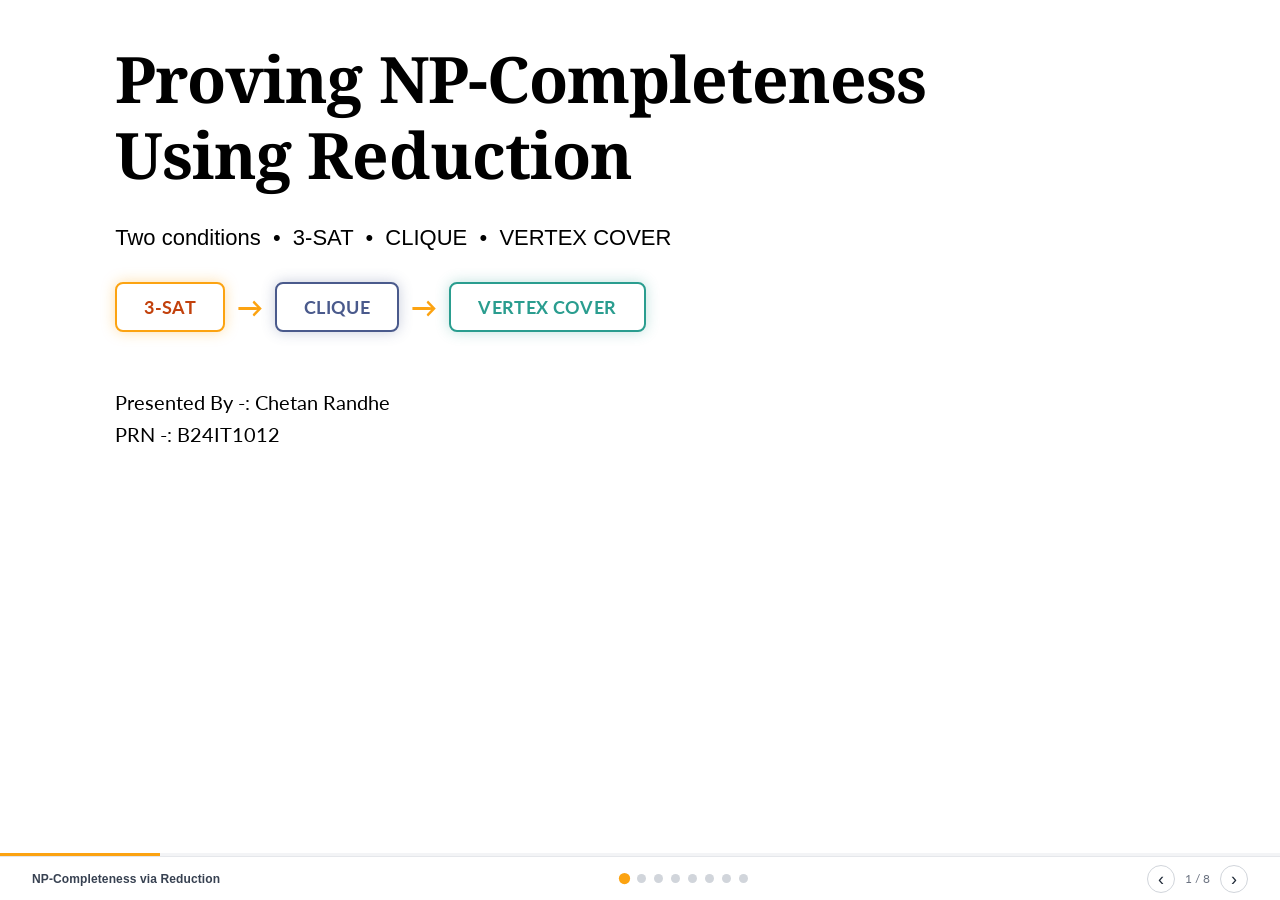
==== commit 24d4fbbd: "msg" ====
--- a/index.html
+++ b/index.html
@@ -29,19 +29,19 @@
   <section class="slide" data-title="P, NP, NPC">
     <h2 class="reveal">The Basics: P, NP and NP-Complete</h2>
     <div class="cards three">
-      <article class="card reveal">
-        <span class="badge">P</span>
+      <article class="card card-glow reveal">
+        <span class="badge badge-orange">P</span>
         <h3>P</h3>
         <p>Problems we can solve quickly (in polynomial time).</p>
-        <em>Example: sorting a list</em>
-      </article>
-      <article class="card reveal">
-        <span class="badge">NP</span>
+        <em class="orange">Example: sorting a list</em>
+      </article>
+      <article class="card card-glow reveal">
+        <span class="badge badge-orange">NP</span>
         <h3>NP</h3>
         <p>Problems where a given answer can be checked quickly.</p>
-        <em>Example: Sudoku, 3-SAT</em>
-      </article>
-      <article class="card card-dark reveal">
+        <em class="orange">Example: Sudoku, 3-SAT</em>
+      </article>
+      <article class="card card-glow reveal">
         <span class="badge badge-orange">NPC</span>
         <h3>NP-Complete</h3>
         <p>The hardest problems in NP. Solve one quickly and you can solve all of NP quickly.</p>
--- a/style.css
+++ b/style.css
@@ -15,6 +15,7 @@
   
   /* Semantic Colors Preserved Where Needed */
   --orange: #FCA311;
+  --orange-text: #c2410c;
   --slate: #4A5A8C;
   --teal: #2A9D8F;
   --gray-node: #64748b;
@@ -59,8 +60,8 @@
 }
 .slide.past { transform: translateX(-24px); }
 .slide.dark {
-  background: var(--black-slide);
-  color: #f4f4f5;
+  background: var(--paper);
+  color: var(--ink);
 }
 
 h1, h2, h3, h4 {
@@ -68,7 +69,7 @@
   color: var(--black);
   line-height: 1.2;
 }
-.dark h1, .dark h2, .dark h3 { color: #ffffff; }
+.dark h1, .dark h2, .dark h3 { color: var(--black); }
 h2 {
   font-size: clamp(24px, 4vw, 40px);
   letter-spacing: -0.01em;
@@ -83,12 +84,12 @@
   line-height: 1.55;
   color: #27272a;
 }
-.dark p { color: #d4d4d8; }
+.dark p { color: #27272a; }
 em {
   font-size: clamp(12px, 1.3vw, 16px);
   color: var(--gray);
 }
-.orange { color: var(--orange) !important; }
+.orange { color: var(--orange-text) !important; font-weight: 700; }
 .muted { color: #6b7280; font-size: clamp(12px, 1.3vw, 16px); }
 
 /* ---------- Title slide ---------- */
@@ -124,22 +125,42 @@
   gap: 12px;
 }
 .node {
-  padding: .7em 1.6em;
+  padding: .65em 1.5em;
   border-radius: 8px;
   font-weight: 700;
-  color: #ffffff;
   font-size: clamp(13px, 1.5vw, 18px);
   letter-spacing: .02em;
-  animation: nodeGlow 6s ease-in-out infinite;
-  box-shadow: 0 2px 8px rgba(0, 0, 0, 0.12);
-}
-.n-orange { background: var(--orange); color: #0c0d0e; }
-.n-slate { background: var(--slate); color: #ffffff; }
-.n-teal { background: var(--teal); color: #ffffff; }
-.n-gray { background: var(--gray-node); color: #ffffff; }
-.chain .node:nth-of-type(2) { animation-delay: 2s; }
-.chain .node:nth-of-type(3) { animation-delay: 4s; }
-.chain .node:nth-of-type(4) { animation-delay: 6s; }
+  background: #ffffff;
+  transition: transform .2s ease, box-shadow .2s ease;
+}
+.n-orange {
+  border: 2px solid var(--orange);
+  color: var(--orange-text);
+  box-shadow: 0 0 14px rgba(252, 163, 17, 0.35);
+}
+.n-slate {
+  border: 2px solid var(--slate);
+  color: var(--slate);
+  box-shadow: 0 0 14px rgba(74, 90, 140, 0.3);
+}
+.n-teal {
+  border: 2px solid var(--teal);
+  color: var(--teal);
+  box-shadow: 0 0 14px rgba(42, 157, 143, 0.3);
+}
+.n-gray {
+  border: 2px solid var(--gray-node);
+  color: var(--gray-node);
+  box-shadow: 0 0 14px rgba(100, 116, 139, 0.25);
+}
+.node:hover {
+  transform: translateY(-2px);
+}
+.n-orange:hover { box-shadow: 0 0 22px rgba(252, 163, 17, 0.5); }
+.n-slate:hover { box-shadow: 0 0 22px rgba(74, 90, 140, 0.45); }
+.n-teal:hover { box-shadow: 0 0 22px rgba(42, 157, 143, 0.45); }
+.n-gray:hover { box-shadow: 0 0 22px rgba(100, 116, 139, 0.4); }
+
 .arrow {
   color: var(--orange);
   font-size: 1.6em;
@@ -148,10 +169,6 @@
   animation: arrowNudge 2.4s ease-in-out infinite;
 }
 .chain.big .node { padding: .8em 2em; }
-@keyframes nodeGlow {
-  0%, 70%, 100% { box-shadow: 0 0 0 0 rgba(252, 163, 17, 0); }
-  85% { box-shadow: 0 0 0 6px rgba(252, 163, 17, .32); }
-}
 @keyframes arrowNudge {
   0%, 100% { transform: translateX(0); }
   50% { transform: translateX(5px); }
@@ -166,44 +183,44 @@
 .cards.two { grid-template-columns: repeat(2, 1fr); }
 .cards.four { grid-template-columns: repeat(4, 1fr); }
 .card {
-  background: var(--mist);
-  border: 1px solid var(--border-light);
+  background: #ffffff;
+  border: 1.5px solid #e5e7eb;
   border-radius: 12px;
   padding: clamp(14px, 2vw, 26px);
   display: flex;
   flex-direction: column;
   gap: 10px;
-  box-shadow: 0 1px 3px rgba(0, 0, 0, 0.04), 0 4px 12px rgba(0, 0, 0, 0.02);
+  box-shadow: 0 2px 8px rgba(0, 0, 0, 0.03);
   transition: transform .2s ease, box-shadow .2s ease, border-color .2s ease;
 }
 .card:hover {
   transform: translateY(-2px);
-  box-shadow: 0 6px 16px rgba(0, 0, 0, 0.06);
-  border-color: #d1d5db;
-}
-.card-dark {
+  border-color: #cbd5e1;
+  box-shadow: 0 0 16px rgba(0, 0, 0, 0.08);
+}
+.card-glow, .card-dark {
   background: #ffffff;
   border: 2px solid var(--orange);
   color: var(--ink);
   box-shadow: 0 0 16px rgba(252, 163, 17, 0.32), 0 2px 8px rgba(0, 0, 0, 0.04);
 }
-.card-dark h3 { color: var(--black); }
-.card-dark p { color: #27272a; }
-.card-dark em { color: var(--orange); font-weight: 700; }
-.card-dark:hover {
+.card-glow h3, .card-dark h3 { color: var(--black); }
+.card-glow p, .card-dark p { color: #27272a; }
+.card-glow em, .card-dark em { color: var(--orange-text); font-weight: 700; }
+.card-glow:hover, .card-dark:hover {
   transform: translateY(-2px);
   border-color: var(--orange);
   box-shadow: 0 0 24px rgba(252, 163, 17, 0.45), 0 4px 12px rgba(0, 0, 0, 0.06);
 }
 .card-navy {
-  background: var(--mist);
-  border: 1px solid var(--border-light);
+  background: #ffffff;
+  border: 1.5px solid #e5e7eb;
   color: var(--ink);
 }
 .card-navy h3 { color: var(--black); }
 .card-navy p { color: #374151; }
 .card-navy:hover {
-  border-color: #d1d5db;
+  border-color: #cbd5e1;
 }
 .card-head {
   display: flex;
@@ -215,41 +232,41 @@
   display: inline-grid;
   place-items: center;
   border-radius: 50%;
-  background: var(--black);
-  color: #ffffff;
+  background: #ffffff;
+  color: var(--black);
+  border: 2px solid var(--black);
   font-weight: 700;
   width: clamp(34px, 3.4vw, 44px);
   height: clamp(34px, 3.4vw, 44px);
   font-size: clamp(12px, 1.3vw, 16px);
-  box-shadow: 0 2px 4px rgba(0, 0, 0, 0.08);
-}
-.badge-orange {
-  background: var(--orange);
-  color: #0c0d0e;
-  box-shadow: 0 2px 6px rgba(252, 163, 17, 0.35);
-}
-.num {
-  background: var(--orange);
-  color: #0c0d0e;
+  box-shadow: 0 0 10px rgba(0, 0, 0, 0.08);
+  transition: transform .2s ease, box-shadow .2s ease;
+}
+.badge-orange, .num {
+  border: 2px solid var(--orange);
+  color: var(--orange-text);
+  box-shadow: 0 0 12px rgba(252, 163, 17, 0.32);
 }
 .dark-num {
-  background: var(--black);
-  color: #ffffff;
-  border: 1px solid #27272a;
+  border: 2px solid var(--black);
+  color: var(--black);
+  box-shadow: 0 0 10px rgba(0, 0, 0, 0.08);
 }
 .banner {
-  background: var(--mist);
-  border: 1px solid var(--border-light);
+  background: #ffffff;
+  border: 1.5px solid #e5e7eb;
   border-radius: 10px;
   padding: clamp(12px, 1.8vw, 20px) clamp(14px, 2vw, 26px);
   font-size: clamp(13px, 1.5vw, 18px);
   line-height: 1.5;
   color: #1f2937;
+  box-shadow: 0 2px 8px rgba(0, 0, 0, 0.03);
 }
 .dark-banner {
-  background: var(--black-card);
-  border: 1px solid var(--border-dark);
-  color: #f4f4f5;
+  background: #ffffff;
+  border: 2px solid var(--orange);
+  color: #1f2937;
+  box-shadow: 0 0 16px rgba(252, 163, 17, 0.25);
 }
 
 /* ---------- Equation ---------- */
@@ -265,17 +282,21 @@
   border-radius: 8px;
   font-weight: 700;
   font-size: clamp(14px, 1.8vw, 22px);
-  box-shadow: 0 2px 6px rgba(0, 0, 0, 0.08);
+  background: #ffffff;
+  transition: transform .2s ease, box-shadow .2s ease;
 }
 .p-navy {
-  background: var(--black);
-  color: #ffffff;
-  border: 1px solid #27272a;
+  border: 2px solid var(--black);
+  color: var(--black);
+  box-shadow: 0 0 12px rgba(0, 0, 0, 0.08);
 }
 .p-orange {
-  background: var(--orange);
-  color: #0c0d0e;
-  box-shadow: 0 4px 12px rgba(252, 163, 17, 0.28);
+  border: 2px solid var(--orange);
+  color: var(--orange-text);
+  box-shadow: 0 0 18px rgba(252, 163, 17, 0.35);
+}
+.pill:hover {
+  transform: translateY(-2px);
 }
 .op {
   color: var(--orange);
@@ -310,8 +331,8 @@
 
 /* ---------- Panels & graphs ---------- */
 .panel {
-  background: var(--mist);
-  border: 1px solid var(--border-light);
+  background: #ffffff;
+  border: 1.5px solid #e5e7eb;
   border-radius: 12px;
   padding: clamp(12px, 1.6vw, 20px);
   text-align: center;
@@ -353,23 +374,36 @@
   font-weight: 700;
 }
 .vt {
-  fill: #ffffff;
+  fill: #0c0d0e;
   font-size: 15px;
   font-weight: 700;
   text-anchor: middle;
   font-family: var(--sans);
 }
-.v { fill: var(--black); }
-.v.vy { fill: var(--orange); }
-.vy + .vt { fill: #0c0d0e; }
+.v {
+  fill: #ffffff;
+  stroke: #18181b;
+  stroke-width: 2.2;
+}
+.v.vy {
+  fill: #ffffff;
+  stroke: var(--orange);
+  stroke-width: 3.5;
+  filter: drop-shadow(0 0 6px rgba(252, 163, 17, 0.6));
+}
+.vy + .vt {
+  fill: var(--orange-text);
+  font-weight: 800;
+}
 .edge {
-  stroke: #9ca3af;
-  stroke-width: 1.6;
+  stroke: #cbd5e1;
+  stroke-width: 1.8;
   fill: none;
 }
 .edge.hl {
   stroke: var(--orange);
   stroke-width: 3.2;
+  filter: drop-shadow(0 0 4px rgba(252, 163, 17, 0.5));
 }
 
 /* Graph animation */
